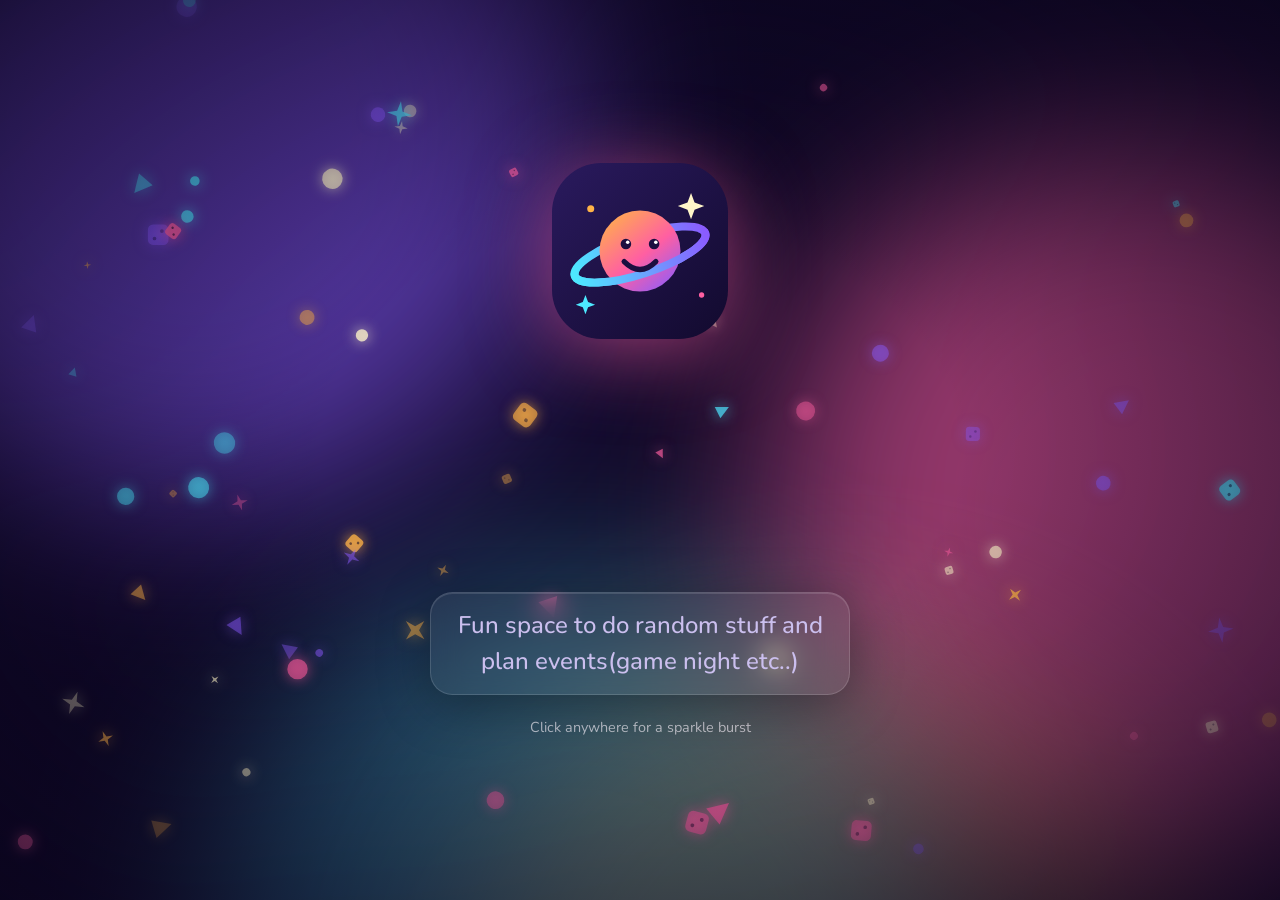
==== index.html @ 7b699a8e "Add files via upload" ====
<!DOCTYPE html>
<html lang="en">
<head>
<meta charset="utf-8">
<meta name="viewport" content="width=device-width, initial-scale=1">
<title>The Fun Space</title>
<meta name="description" content="Fun space to do random stuff and plan events (game night etc..)">
<link rel="icon" href="logo.svg" type="image/svg+xml">
<link rel="preconnect" href="https://fonts.googleapis.com">
<link rel="preconnect" href="https://fonts.gstatic.com" crossorigin>
<link href="https://fonts.googleapis.com/css2?family=Fredoka:wght@500;700&family=Nunito:wght@500;700&display=swap" rel="stylesheet">
<style>
:root{
  --bg:#0f0826; --ink:#fff7ff; --muted:#cbbfee;
  --pink:#ff5fa2; --amber:#ffb347; --cyan:#4de8ff; --violet:#8a5cff;
  --display:"Fredoka","Trebuchet MS",system-ui,sans-serif;
  --body:"Nunito",system-ui,-apple-system,"Segoe UI",sans-serif;
}
*{box-sizing:border-box;margin:0}
html,body{height:100%}
body{background:var(--bg);color:var(--ink);font-family:var(--body);overflow:hidden;
  display:grid;place-items:center;text-align:center}

/* animated background */
.aurora{position:fixed;inset:0;overflow:hidden;z-index:0}
.aurora i{position:absolute;width:60vmax;height:60vmax;border-radius:50%;filter:blur(90px);opacity:.55;
  animation:drift 22s ease-in-out infinite alternate}
.aurora i:nth-child(1){background:var(--violet);left:-15vmax;top:-20vmax}
.aurora i:nth-child(2){background:var(--pink);right:-20vmax;top:10vmax;animation-duration:27s;animation-delay:-8s}
.aurora i:nth-child(3){background:var(--cyan);left:15vmax;bottom:-35vmax;opacity:.35;animation-duration:31s;animation-delay:-14s}
.aurora i:nth-child(4){background:var(--amber);right:5vmax;bottom:-40vmax;opacity:.25;animation-duration:25s;animation-delay:-4s}
@keyframes drift{to{transform:translate(12vmax,8vmax) scale(1.25) rotate(40deg)}}
canvas{position:fixed;inset:0;z-index:1}
.vignette{position:fixed;inset:0;z-index:2;pointer-events:none;
  background:radial-gradient(ellipse at center,transparent 35%,rgba(10,4,28,.75) 100%)}

/* content */
main{position:relative;z-index:3;padding:2rem;max-width:46rem;display:flex;flex-direction:column;align-items:center;gap:1.4rem}
.logo{width:clamp(120px,22vw,176px);height:auto;cursor:pointer;border-radius:28%;
  filter:drop-shadow(0 12px 40px rgba(255,95,162,.55));
  animation:pop 1s cubic-bezier(.2,1.5,.4,1) both, bob 5s ease-in-out 1s infinite;
  transition:transform .4s cubic-bezier(.2,1.6,.4,1)}
.logo:hover{transform:rotate(-8deg) scale(1.12)}
.logo:active{transform:scale(.92)}
@keyframes pop{from{transform:scale(.2) rotate(-40deg);opacity:0}}
@keyframes bob{50%{translate:0 -12px}}

h1{font-family:var(--display);font-weight:700;line-height:1;letter-spacing:-.01em;
  font-size:clamp(2.8rem,10vw,6.5rem);
  background:linear-gradient(100deg,var(--amber),var(--pink),var(--violet),var(--cyan),var(--amber));
  background-size:250% 100%;-webkit-background-clip:text;background-clip:text;color:transparent;
  animation:shine 8s linear infinite;
  filter:drop-shadow(0 6px 28px rgba(138,92,255,.5))}
@keyframes shine{to{background-position:-250% 0}}
h1 span{display:inline-block;animation:letter .8s cubic-bezier(.2,1.6,.4,1) both;animation-delay:calc(var(--i)*55ms + .5s)}
@keyframes letter{from{transform:translateY(.6em) rotate(8deg);opacity:0}}

p{font-size:clamp(1.1rem,2.6vw,1.5rem);font-weight:500;color:var(--muted);max-width:30ch;line-height:1.5;
  padding:.9rem 1.6rem;border-radius:1.4rem;
  background:rgba(255,255,255,.06);border:1px solid rgba(255,255,255,.14);
  backdrop-filter:blur(14px);-webkit-backdrop-filter:blur(14px);
  box-shadow:0 10px 50px rgba(0,0,0,.35), inset 0 1px 0 rgba(255,255,255,.12)}
.hint{font-size:.9rem;opacity:.6}

:focus-visible{outline:3px solid var(--cyan);outline-offset:4px}
@media (prefers-reduced-motion:reduce){
  *{animation:none!important;transition:none!important}
}
</style>
</head>
<body>
<div class="aurora" aria-hidden="true"><i></i><i></i><i></i><i></i></div>
<canvas id="fx" aria-hidden="true"></canvas>
<div class="vignette" aria-hidden="true"></div>

<main>
  <img class="logo" id="logo" src="logo.svg" alt="The Fun Space logo" width="176" height="176" tabindex="0">
  <h1 id="title" aria-label="The Fun Space">The Fun Space</h1>
  <p>Fun space to do random stuff and plan events(game night etc..)</p>
  <div class="hint">Click anywhere for a sparkle burst</div>
</main>

<script>
// split title into letters
const t=document.getElementById('title');
t.innerHTML=[...t.textContent].map((c,i)=>c===' '?' ':`<span style="--i:${i}" aria-hidden="true">${c}</span>`).join('');

const cv=document.getElementById('fx'),ctx=cv.getContext('2d');
const still=matchMedia('(prefers-reduced-motion: reduce)').matches;
const cols=['#ff5fa2','#ffb347','#4de8ff','#8a5cff','#fff6c9'];
let W,H,dpr,floaters=[],bursts=[],mouse={x:-999,y:-999};

function resize(){dpr=Math.min(devicePixelRatio||1,2);W=innerWidth;H=innerHeight;
  cv.width=W*dpr;cv.height=H*dpr;ctx.setTransform(dpr,0,0,dpr,0,0);
  const n=Math.round(Math.min(70,W*H/16000));
  floaters=Array.from({length:n},()=>mk(true));}
function mk(init){return{x:Math.random()*W,y:init?Math.random()*H:H+30,
  s:6+Math.random()*16,v:.15+Math.random()*.5,r:Math.random()*6.28,
  vr:(Math.random()-.5)*.02,c:cols[Math.random()*cols.length|0],
  k:Math.random()*4|0,ph:Math.random()*6.28,a:.35+Math.random()*.5}}

function shape(k,s){
  ctx.beginPath();
  if(k===0){ctx.arc(0,0,s/2,0,6.28)}                       // dot
  else if(k===1){for(let i=0;i<8;i++){const a=i*Math.PI/4,r=i%2?s*.18:s*.6;ctx.lineTo(Math.cos(a)*r,Math.sin(a)*r)}ctx.closePath()} // sparkle
  else if(k===2){ctx.moveTo(0,-s/2);ctx.lineTo(s/2,s/2);ctx.lineTo(-s/2,s/2);ctx.closePath()} // triangle
  else{ctx.roundRect(-s/2,-s/2,s,s,s*.25)}                  // die-ish square
  ctx.fill();
  if(k===3){ctx.fillStyle='rgba(15,8,38,.7)';[[-.18,-.18],[.18,.18]].forEach(([x,y])=>{ctx.beginPath();ctx.arc(x*s,y*s,s*.09,0,6.28);ctx.fill()})}
}

function frame(t){
  ctx.clearRect(0,0,W,H);
  for(const f of floaters){
    f.y-=f.v;f.r+=f.vr;f.x+=Math.sin(t/1500+f.ph)*.3;
    const dx=f.x-mouse.x,dy=f.y-mouse.y,d=Math.hypot(dx,dy);
    if(d<140){f.x+=dx/d*(140-d)*.04;f.y+=dy/d*(140-d)*.04}
    if(f.y<-30){Object.assign(f,mk(false))}
    ctx.save();ctx.translate(f.x,f.y);ctx.rotate(f.r);
    ctx.globalAlpha=f.a;ctx.fillStyle=f.c;ctx.shadowColor=f.c;ctx.shadowBlur=14;
    shape(f.k,f.s);ctx.restore();
  }
  for(let i=bursts.length-1;i>=0;i--){
    const b=bursts[i];b.vy+=.12;b.x+=b.vx;b.y+=b.vy;b.life-=.016;b.r+=.1;
    if(b.life<=0){bursts.splice(i,1);continue}
    ctx.save();ctx.translate(b.x,b.y);ctx.rotate(b.r);
    ctx.globalAlpha=b.life;ctx.fillStyle=b.c;ctx.shadowColor=b.c;ctx.shadowBlur=18;
    shape(1,b.s);ctx.restore();
  }
  if(!still)requestAnimationFrame(frame);
}
function burst(x,y){
  for(let i=0;i<26;i++){const a=Math.random()*6.28,sp=2+Math.random()*6;
    bursts.push({x,y,vx:Math.cos(a)*sp,vy:Math.sin(a)*sp-3,s:8+Math.random()*14,
      c:cols[Math.random()*cols.length|0],life:1,r:0})}
  if(still)requestAnimationFrame(frame);
}
addEventListener('resize',resize);
addEventListener('pointermove',e=>{mouse.x=e.clientX;mouse.y=e.clientY});
addEventListener('pointerdown',e=>burst(e.clientX,e.clientY));
document.getElementById('logo').addEventListener('keydown',e=>{
  if(e.key==='Enter'||e.key===' '){const r=e.target.getBoundingClientRect();burst(r.left+r.width/2,r.top+r.height/2)}});
resize();requestAnimationFrame(frame);
</script>
</body>
</html>
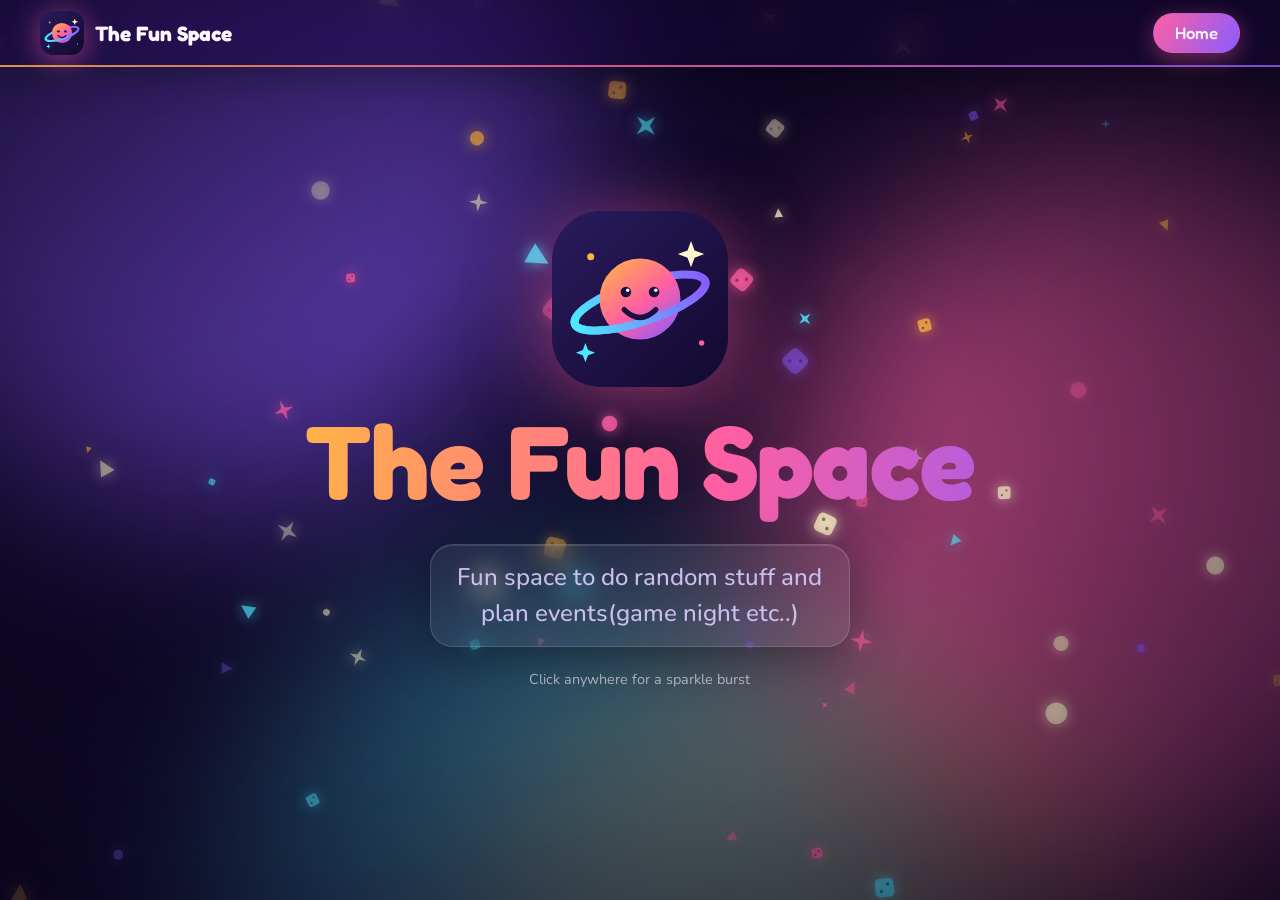
==== commit 12f36de7: "Add topbar with navigation and branding" ====
--- a/index.html
+++ b/index.html
@@ -34,6 +34,30 @@
 .vignette{position:fixed;inset:0;z-index:2;pointer-events:none;
   background:radial-gradient(ellipse at center,transparent 35%,rgba(10,4,28,.75) 100%)}
 
+/* topbar */
+.topbar{position:fixed;top:0;left:0;right:0;z-index:5;display:flex;align-items:center;justify-content:space-between;
+  gap:1rem;padding:.7rem clamp(1rem,4vw,2.5rem);
+  background:rgba(20,10,48,.45);border-bottom:1px solid rgba(255,255,255,.12);
+  backdrop-filter:blur(18px) saturate(1.4);-webkit-backdrop-filter:blur(18px) saturate(1.4);
+  box-shadow:0 8px 40px rgba(0,0,0,.3);animation:drop .7s cubic-bezier(.2,1.2,.4,1) both}
+@keyframes drop{from{transform:translateY(-100%)}}
+.topbar::after{content:"";position:absolute;left:0;right:0;bottom:-1px;height:2px;
+  background:linear-gradient(90deg,var(--amber),var(--pink),var(--violet),var(--cyan),var(--amber));
+  background-size:200% 100%;animation:shine 8s linear infinite;opacity:.8}
+.brand{display:flex;align-items:center;gap:.7rem;color:var(--ink);text-decoration:none;
+  font-family:var(--display);font-weight:700;font-size:1.3rem;border-radius:.8rem}
+.brand img{width:44px;height:44px;border-radius:30%;filter:drop-shadow(0 4px 14px rgba(255,95,162,.55));
+  transition:transform .4s cubic-bezier(.2,1.6,.4,1)}
+.brand:hover img{transform:rotate(-10deg) scale(1.12)}
+nav{display:flex;gap:.5rem}
+.nav-btn{font-family:var(--display);font-weight:500;font-size:1.05rem;color:var(--ink);text-decoration:none;
+  padding:.55rem 1.3rem;border-radius:999px;border:1px solid rgba(255,255,255,.18);
+  background:rgba(255,255,255,.07);transition:transform .25s cubic-bezier(.2,1.6,.4,1),background .25s,box-shadow .25s}
+.nav-btn:hover{transform:translateY(-2px);background:rgba(255,255,255,.16);box-shadow:0 8px 24px rgba(138,92,255,.45)}
+.nav-btn[aria-current="page"]{background:linear-gradient(120deg,var(--pink),var(--violet));border-color:transparent;
+  box-shadow:0 6px 22px rgba(255,95,162,.4)}
+@media (max-width:420px){.brand span{display:none}}
+
 /* content */
 main{position:relative;z-index:3;padding:2rem;max-width:46rem;display:flex;flex-direction:column;align-items:center;gap:1.4rem}
 .logo{width:clamp(120px,22vw,176px);height:auto;cursor:pointer;border-radius:28%;
@@ -49,11 +73,10 @@
   font-size:clamp(2.8rem,10vw,6.5rem);
   background:linear-gradient(100deg,var(--amber),var(--pink),var(--violet),var(--cyan),var(--amber));
   background-size:250% 100%;-webkit-background-clip:text;background-clip:text;color:transparent;
-  animation:shine 8s linear infinite;
-  filter:drop-shadow(0 6px 28px rgba(138,92,255,.5))}
+  animation:shine 8s linear infinite, rise .9s cubic-bezier(.2,1.4,.4,1) .4s both;
+  padding-bottom:.08em}
 @keyframes shine{to{background-position:-250% 0}}
-h1 span{display:inline-block;animation:letter .8s cubic-bezier(.2,1.6,.4,1) both;animation-delay:calc(var(--i)*55ms + .5s)}
-@keyframes letter{from{transform:translateY(.6em) rotate(8deg);opacity:0}}
+@keyframes rise{from{transform:translateY(.5em) scale(.9);opacity:0}}
 
 p{font-size:clamp(1.1rem,2.6vw,1.5rem);font-weight:500;color:var(--muted);max-width:30ch;line-height:1.5;
   padding:.9rem 1.6rem;border-radius:1.4rem;
@@ -73,17 +96,24 @@
 <canvas id="fx" aria-hidden="true"></canvas>
 <div class="vignette" aria-hidden="true"></div>
 
+<header class="topbar">
+  <a class="brand" href="./" aria-label="The Fun Space home">
+    <img src="logo.svg" alt="" width="44" height="44">
+    <span>The Fun Space</span>
+  </a>
+  <nav aria-label="Main">
+    <a class="nav-btn" href="./" aria-current="page">Home</a>
+  </nav>
+</header>
+
 <main>
   <img class="logo" id="logo" src="logo.svg" alt="The Fun Space logo" width="176" height="176" tabindex="0">
-  <h1 id="title" aria-label="The Fun Space">The Fun Space</h1>
+  <h1 id="title">The Fun Space</h1>
   <p>Fun space to do random stuff and plan events(game night etc..)</p>
   <div class="hint">Click anywhere for a sparkle burst</div>
 </main>
 
 <script>
-// split title into letters
-const t=document.getElementById('title');
-t.innerHTML=[...t.textContent].map((c,i)=>c===' '?' ':`<span style="--i:${i}" aria-hidden="true">${c}</span>`).join('');
 
 const cv=document.getElementById('fx'),ctx=cv.getContext('2d');
 const still=matchMedia('(prefers-reduced-motion: reduce)').matches;
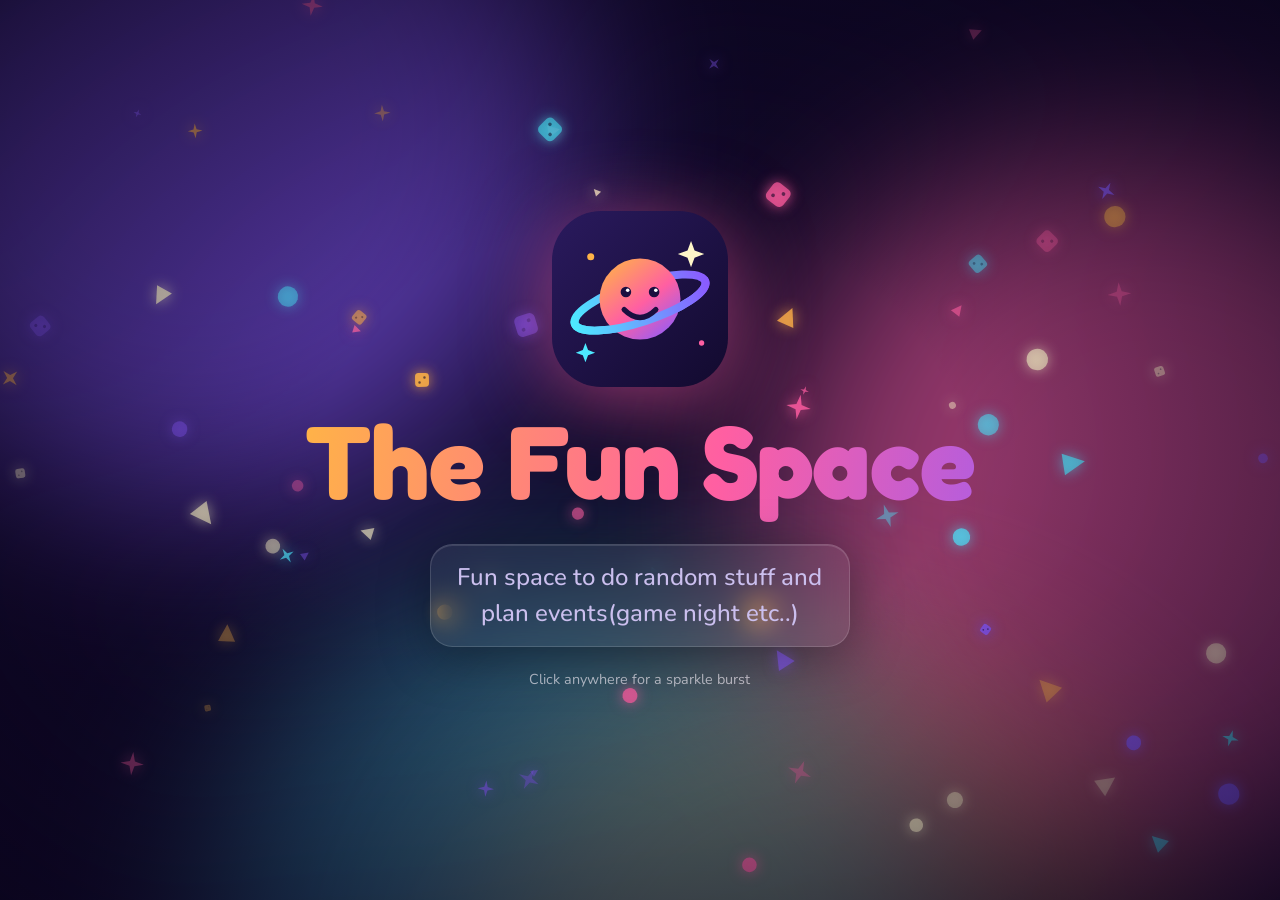
==== commit bfb4c7d1: "Remove topbar from index.html and add it as a script Removed the topbar section and its related styl" ====
--- a/index.html
+++ b/index.html
@@ -33,30 +33,6 @@
 canvas{position:fixed;inset:0;z-index:1}
 .vignette{position:fixed;inset:0;z-index:2;pointer-events:none;
   background:radial-gradient(ellipse at center,transparent 35%,rgba(10,4,28,.75) 100%)}
-
-/* topbar */
-.topbar{position:fixed;top:0;left:0;right:0;z-index:5;display:flex;align-items:center;justify-content:space-between;
-  gap:1rem;padding:.7rem clamp(1rem,4vw,2.5rem);
-  background:rgba(20,10,48,.45);border-bottom:1px solid rgba(255,255,255,.12);
-  backdrop-filter:blur(18px) saturate(1.4);-webkit-backdrop-filter:blur(18px) saturate(1.4);
-  box-shadow:0 8px 40px rgba(0,0,0,.3);animation:drop .7s cubic-bezier(.2,1.2,.4,1) both}
-@keyframes drop{from{transform:translateY(-100%)}}
-.topbar::after{content:"";position:absolute;left:0;right:0;bottom:-1px;height:2px;
-  background:linear-gradient(90deg,var(--amber),var(--pink),var(--violet),var(--cyan),var(--amber));
-  background-size:200% 100%;animation:shine 8s linear infinite;opacity:.8}
-.brand{display:flex;align-items:center;gap:.7rem;color:var(--ink);text-decoration:none;
-  font-family:var(--display);font-weight:700;font-size:1.3rem;border-radius:.8rem}
-.brand img{width:44px;height:44px;border-radius:30%;filter:drop-shadow(0 4px 14px rgba(255,95,162,.55));
-  transition:transform .4s cubic-bezier(.2,1.6,.4,1)}
-.brand:hover img{transform:rotate(-10deg) scale(1.12)}
-nav{display:flex;gap:.5rem}
-.nav-btn{font-family:var(--display);font-weight:500;font-size:1.05rem;color:var(--ink);text-decoration:none;
-  padding:.55rem 1.3rem;border-radius:999px;border:1px solid rgba(255,255,255,.18);
-  background:rgba(255,255,255,.07);transition:transform .25s cubic-bezier(.2,1.6,.4,1),background .25s,box-shadow .25s}
-.nav-btn:hover{transform:translateY(-2px);background:rgba(255,255,255,.16);box-shadow:0 8px 24px rgba(138,92,255,.45)}
-.nav-btn[aria-current="page"]{background:linear-gradient(120deg,var(--pink),var(--violet));border-color:transparent;
-  box-shadow:0 6px 22px rgba(255,95,162,.4)}
-@media (max-width:420px){.brand span{display:none}}
 
 /* content */
 main{position:relative;z-index:3;padding:2rem;max-width:46rem;display:flex;flex-direction:column;align-items:center;gap:1.4rem}
@@ -95,16 +71,6 @@
 <div class="aurora" aria-hidden="true"><i></i><i></i><i></i><i></i></div>
 <canvas id="fx" aria-hidden="true"></canvas>
 <div class="vignette" aria-hidden="true"></div>
-
-<header class="topbar">
-  <a class="brand" href="./" aria-label="The Fun Space home">
-    <img src="logo.svg" alt="" width="44" height="44">
-    <span>The Fun Space</span>
-  </a>
-  <nav aria-label="Main">
-    <a class="nav-btn" href="./" aria-current="page">Home</a>
-  </nav>
-</header>
 
 <main>
   <img class="logo" id="logo" src="logo.svg" alt="The Fun Space logo" width="176" height="176" tabindex="0">
@@ -172,5 +138,6 @@
   if(e.key==='Enter'||e.key===' '){const r=e.target.getBoundingClientRect();burst(r.left+r.width/2,r.top+r.height/2)}});
 resize();requestAnimationFrame(frame);
 </script>
+<script src="topbar.js"></script>
 </body>
 </html>
